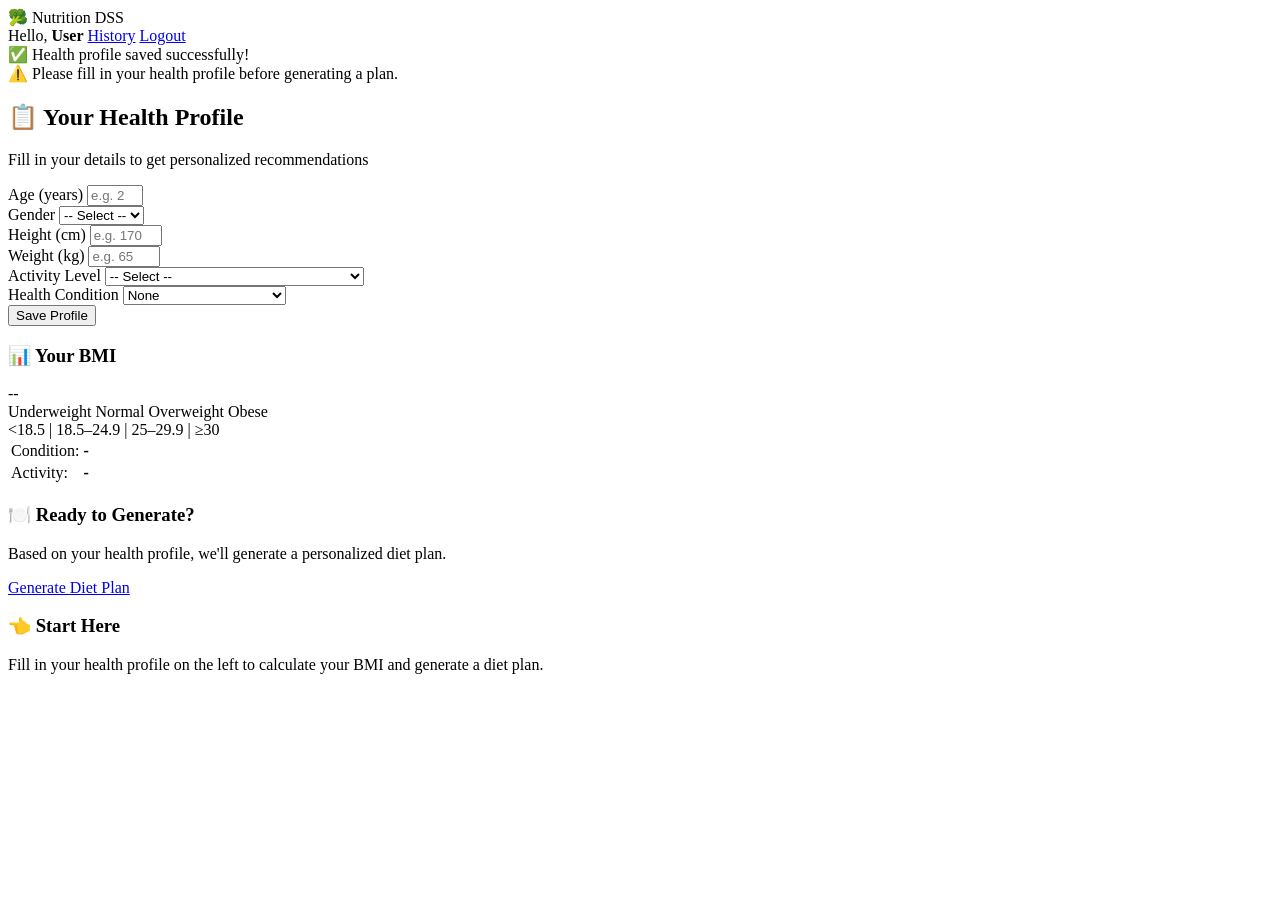
==== src/main/resources/templates/dashboard.html @ 1556cfc7 "Initial commit: nutrition-dss project" ====
<!DOCTYPE html>
<html lang="en" xmlns:th="http://www.thymeleaf.org">
<head>
    <meta charset="UTF-8">
    <title>Dashboard - Nutrition DSS</title>
    <link rel="stylesheet" href="/css/style.css">
</head>
<body>

<nav class="navbar">
    <div class="nav-brand">🥦 Nutrition DSS</div>
    <div class="nav-links">
        <span class="nav-user">Hello, <strong th:text="${user.fullName}">User</strong></span>
        <a href="/history">History</a>
        <a href="/logout" class="btn-nav-outline">Logout</a>
    </div>
</nav>

<div class="page-container">

    <!-- Alert messages -->
    <div th:if="${param.profileSaved}" class="alert alert-success">
        ✅ Health profile saved successfully!
    </div>
    <div th:if="${param.noProfile}" class="alert alert-error">
        ⚠️ Please fill in your health profile before generating a plan.
    </div>

    <div class="dashboard-grid">

        <!-- LEFT: Health Profile Form -->
        <div class="card">
            <div class="card-header">
                <h2>📋 Your Health Profile</h2>
                <p>Fill in your details to get personalized recommendations</p>
            </div>

            <form action="/profile" method="post">

                <div class="form-row">
                    <div class="form-group">
                        <label for="age">Age (years)</label>
                        <!-- th:value fills in saved value from Java -->
                        <input type="number" id="age" name="age" min="1" max="120"
                               placeholder="e.g. 25"
                               th:value="${profile != null ? profile.age : ''}" required>
                    </div>
                    <div class="form-group">
                        <label for="gender">Gender</label>
                        <select id="gender" name="gender" required>
                            <option value="">-- Select --</option>
                            <option value="MALE"   th:selected="${profile != null && profile.gender == 'MALE'}">Male</option>
                            <option value="FEMALE" th:selected="${profile != null && profile.gender == 'FEMALE'}">Female</option>
                        </select>
                    </div>
                </div>

                <div class="form-row">
                    <div class="form-group">
                        <label for="heightCm">Height (cm)</label>
                        <input type="number" id="heightCm" name="heightCm"
                               step="0.1" min="50" max="250"
                               placeholder="e.g. 170"
                               th:value="${profile != null ? profile.heightCm : ''}" required>
                    </div>
                    <div class="form-group">
                        <label for="weightKg">Weight (kg)</label>
                        <input type="number" id="weightKg" name="weightKg"
                               step="0.1" min="10" max="300"
                               placeholder="e.g. 65"
                               th:value="${profile != null ? profile.weightKg : ''}" required>
                    </div>
                </div>

                <div class="form-group">
                    <label for="activityLevel">Activity Level</label>
                    <select id="activityLevel" name="activityLevel" required>
                        <option value="">-- Select --</option>
                        <option value="SEDENTARY" th:selected="${profile != null && profile.activityLevel == 'SEDENTARY'}">
                            Sedentary (desk job, little exercise)
                        </option>
                        <option value="MODERATE" th:selected="${profile != null && profile.activityLevel == 'MODERATE'}">
                            Moderate (light exercise 3-5 days/week)
                        </option>
                        <option value="ACTIVE" th:selected="${profile != null && profile.activityLevel == 'ACTIVE'}">
                            Active (intense exercise daily)
                        </option>
                    </select>
                </div>

                <div class="form-group">
                    <label for="healthCondition">Health Condition</label>
                    <select id="healthCondition" name="healthCondition" required>
                        <option value="NONE"          th:selected="${profile == null || profile.healthCondition == 'NONE'}">None</option>
                        <option value="DIABETES"      th:selected="${profile != null && profile.healthCondition == 'DIABETES'}">Diabetes</option>
                        <option value="HYPERTENSION"  th:selected="${profile != null && profile.healthCondition == 'HYPERTENSION'}">Hypertension (High BP)</option>
                        <option value="OBESITY"       th:selected="${profile != null && profile.healthCondition == 'OBESITY'}">Obesity</option>
                    </select>
                </div>

                <button type="submit" class="btn btn-primary btn-full">Save Profile</button>
            </form>
        </div>

        <!-- RIGHT: BMI + Generate -->
        <div class="side-panel">

            <!-- BMI Card (only shows if profile exists) -->
            <div class="card bmi-card" th:if="${profile != null}">
                <h3>📊 Your BMI</h3>
                <div class="bmi-display">
                    <span class="bmi-value" th:text="${profile.bmi}">--</span>
                </div>
                <div class="bmi-category"
                     th:text="${profile.BMICategory}"
                     th:classappend="${profile.BMICategory == 'Normal'} ? 'bmi-normal' :
                                     (${profile.BMICategory == 'Underweight'} ? 'bmi-under' : 'bmi-over')">
                </div>
                <div class="bmi-scale">
                    <div class="scale-bar">
                        <span class="scale-label">Underweight</span>
                        <span class="scale-label">Normal</span>
                        <span class="scale-label">Overweight</span>
                        <span class="scale-label">Obese</span>
                    </div>
                    <div class="scale-ranges">
                        &lt;18.5 | 18.5–24.9 | 25–29.9 | ≥30
                    </div>
                </div>
                <table class="profile-summary">
                    <tr>
                        <td>Condition:</td>
                        <td><strong th:text="${profile.healthCondition}">-</strong></td>
                    </tr>
                    <tr>
                        <td>Activity:</td>
                        <td><strong th:text="${profile.activityLevel}">-</strong></td>
                    </tr>
                </table>
            </div>

            <!-- Generate Plan Button -->
            <div class="card generate-card" th:if="${profile != null}">
                <h3>🍽️ Ready to Generate?</h3>
                <p>Based on your health profile, we'll generate a personalized diet plan.</p>
                <a href="/generate" class="btn btn-success btn-full">Generate Diet Plan</a>
            </div>

            <!-- Prompt to fill profile if not done -->
            <div class="card" th:if="${profile == null}">
                <h3>👈 Start Here</h3>
                <p>Fill in your health profile on the left to calculate your BMI and generate a diet plan.</p>
            </div>

        </div>
    </div>
</div>

</body>
</html>
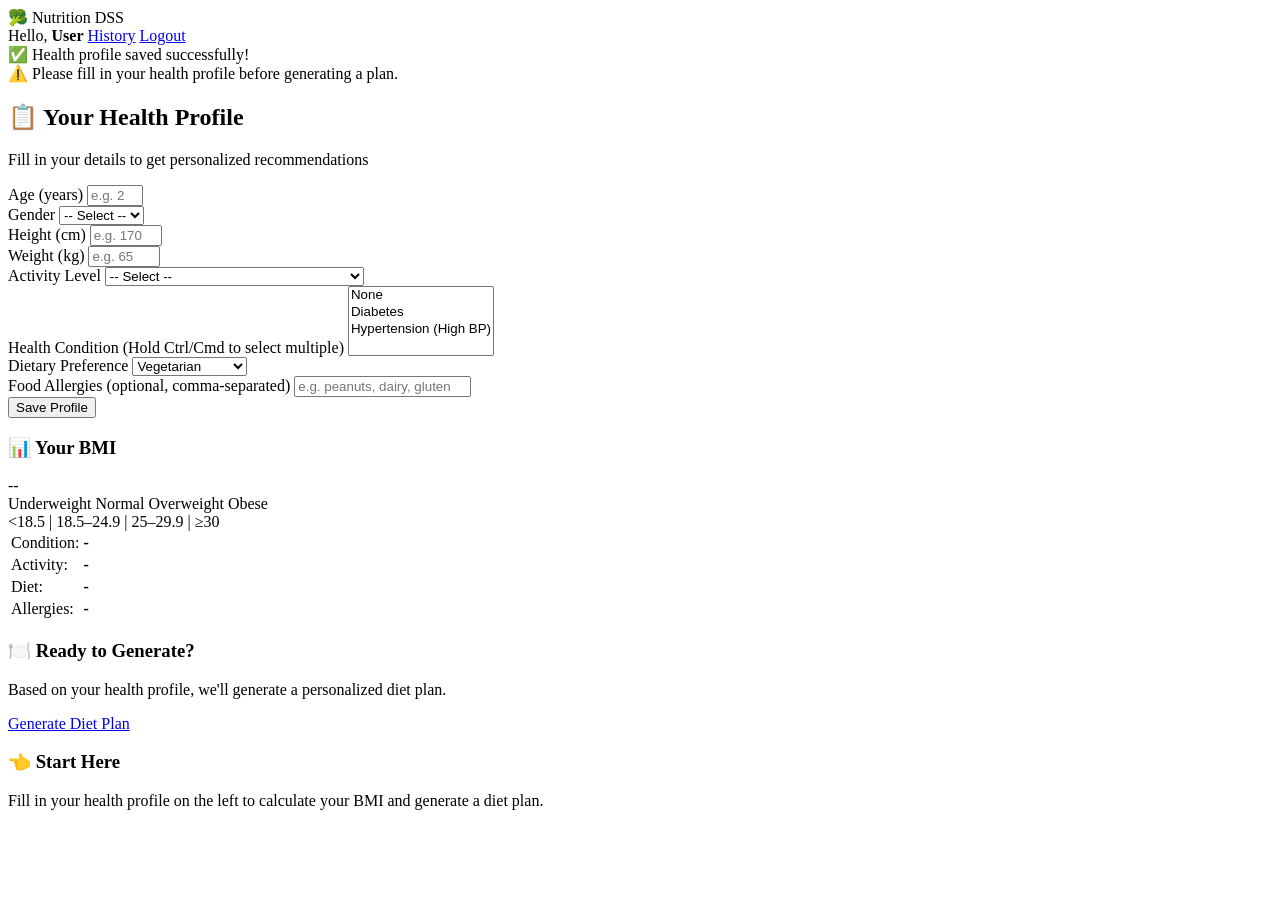
==== commit 714ebf60: "feat: Add LLM-driven diet generation with allergy preferences and admin review workflow" ====
--- a/src/main/resources/templates/dashboard.html
+++ b/src/main/resources/templates/dashboard.html
@@ -89,13 +89,27 @@
                 </div>
 
                 <div class="form-group">
-                    <label for="healthCondition">Health Condition</label>
-                    <select id="healthCondition" name="healthCondition" required>
-                        <option value="NONE"          th:selected="${profile == null || profile.healthCondition == 'NONE'}">None</option>
-                        <option value="DIABETES"      th:selected="${profile != null && profile.healthCondition == 'DIABETES'}">Diabetes</option>
-                        <option value="HYPERTENSION"  th:selected="${profile != null && profile.healthCondition == 'HYPERTENSION'}">Hypertension (High BP)</option>
-                        <option value="OBESITY"       th:selected="${profile != null && profile.healthCondition == 'OBESITY'}">Obesity</option>
+                    <label for="healthCondition">Health Condition (Hold Ctrl/Cmd to select multiple)</label>
+                    <select id="healthCondition" name="healthCondition" multiple required size="4">
+                        <option value="NONE"          th:selected="${profile == null || profile.healthCondition == 'NONE' || (profile.healthCondition != null && #strings.contains(profile.healthCondition,'NONE'))}">None</option>
+                        <option value="DIABETES"      th:selected="${profile != null && profile.healthCondition != null && #strings.contains(profile.healthCondition,'DIABETES')}">Diabetes</option>
+                        <option value="HYPERTENSION"  th:selected="${profile != null && profile.healthCondition != null && #strings.contains(profile.healthCondition,'HYPERTENSION')}">Hypertension (High BP)</option>
                     </select>
+                </div>
+
+                <div class="form-group">
+                    <label for="dietaryPreference">Dietary Preference</label>
+                    <select id="dietaryPreference" name="dietaryPreference" required>
+                        <option value="VEG" th:selected="${profile == null || profile.dietaryPreference == 'VEG'}">Vegetarian</option>
+                        <option value="NON_VEG" th:selected="${profile != null && profile.dietaryPreference == 'NON_VEG'}">Non-Vegetarian</option>
+                    </select>
+                </div>
+
+                <div class="form-group">
+                    <label for="allergies">Food Allergies (optional, comma-separated)</label>
+                    <input type="text" id="allergies" name="allergies"
+                           placeholder="e.g. peanuts, dairy, gluten"
+                           th:value="${profile != null ? profile.allergies : ''}">
                 </div>
 
                 <button type="submit" class="btn btn-primary btn-full">Save Profile</button>
@@ -136,6 +150,14 @@
                         <td>Activity:</td>
                         <td><strong th:text="${profile.activityLevel}">-</strong></td>
                     </tr>
+                    <tr>
+                        <td>Diet:</td>
+                        <td><strong th:text="${profile.dietaryPreference}">-</strong></td>
+                    </tr>
+                    <tr>
+                        <td>Allergies:</td>
+                        <td><strong th:text="${profile.allergies == '' ? 'None' : profile.allergies}">-</strong></td>
+                    </tr>
                 </table>
             </div>
 
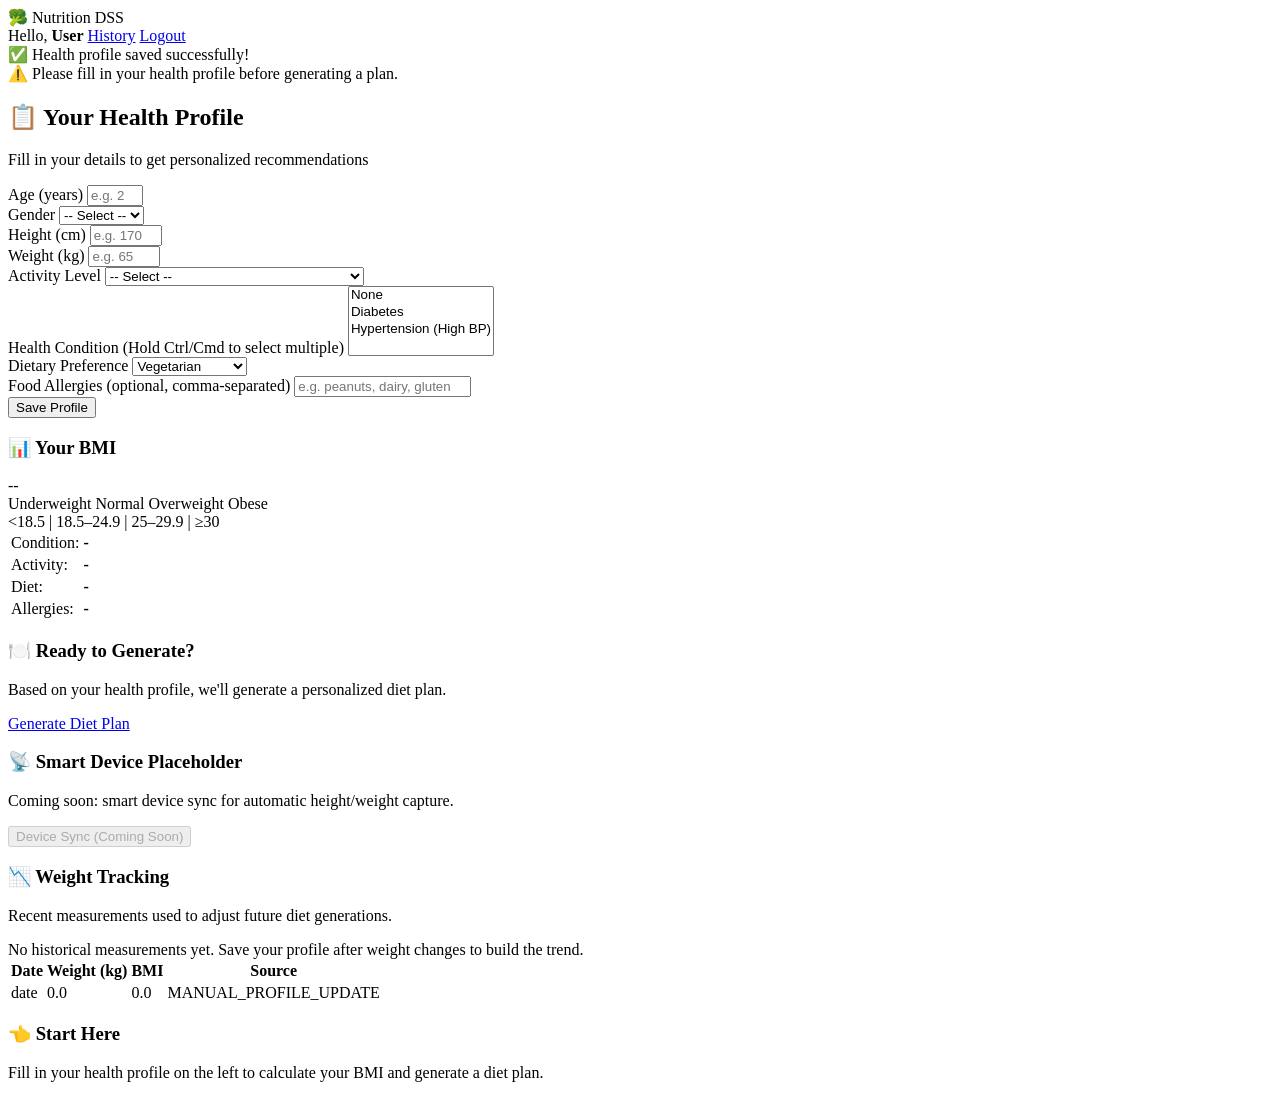
==== commit 7e8cf799: "Add weight measurement tracking and Groq diet generation refinements Agent-Logs-Url: https://github." ====
--- a/src/main/resources/templates/dashboard.html
+++ b/src/main/resources/templates/dashboard.html
@@ -168,6 +168,42 @@
                 <a href="/generate" class="btn btn-success btn-full">Generate Diet Plan</a>
             </div>
 
+            <div class="card" th:if="${profile != null}">
+                <h3>📡 Smart Device Placeholder</h3>
+                <p class="device-note" th:text="${devicePlaceholderStatus}">
+                    Coming soon: smart device sync for automatic height/weight capture.
+                </p>
+                <button class="btn btn-outline btn-full" type="button" disabled>Device Sync (Coming Soon)</button>
+            </div>
+
+            <div class="card weight-trend-card" th:if="${profile != null}">
+                <h3>📉 Weight Tracking</h3>
+                <p>Recent measurements used to adjust future diet generations.</p>
+
+                <div th:if="${weightHistory == null || weightHistory.isEmpty()}" class="empty-weight-state">
+                    No historical measurements yet. Save your profile after weight changes to build the trend.
+                </div>
+
+                <table class="weight-history-table" th:if="${weightHistory != null && !weightHistory.isEmpty()}">
+                    <thead>
+                    <tr>
+                        <th>Date</th>
+                        <th>Weight (kg)</th>
+                        <th>BMI</th>
+                        <th>Source</th>
+                    </tr>
+                    </thead>
+                    <tbody>
+                    <tr th:each="measurement : ${weightHistory}">
+                        <td th:text="${measurement.formattedMeasuredAt}">date</td>
+                        <td th:text="${measurement.weightKg}">0.0</td>
+                        <td th:text="${measurement.bmi}">0.0</td>
+                        <td th:text="${measurement.source}">MANUAL_PROFILE_UPDATE</td>
+                    </tr>
+                    </tbody>
+                </table>
+            </div>
+
             <!-- Prompt to fill profile if not done -->
             <div class="card" th:if="${profile == null}">
                 <h3>👈 Start Here</h3>
